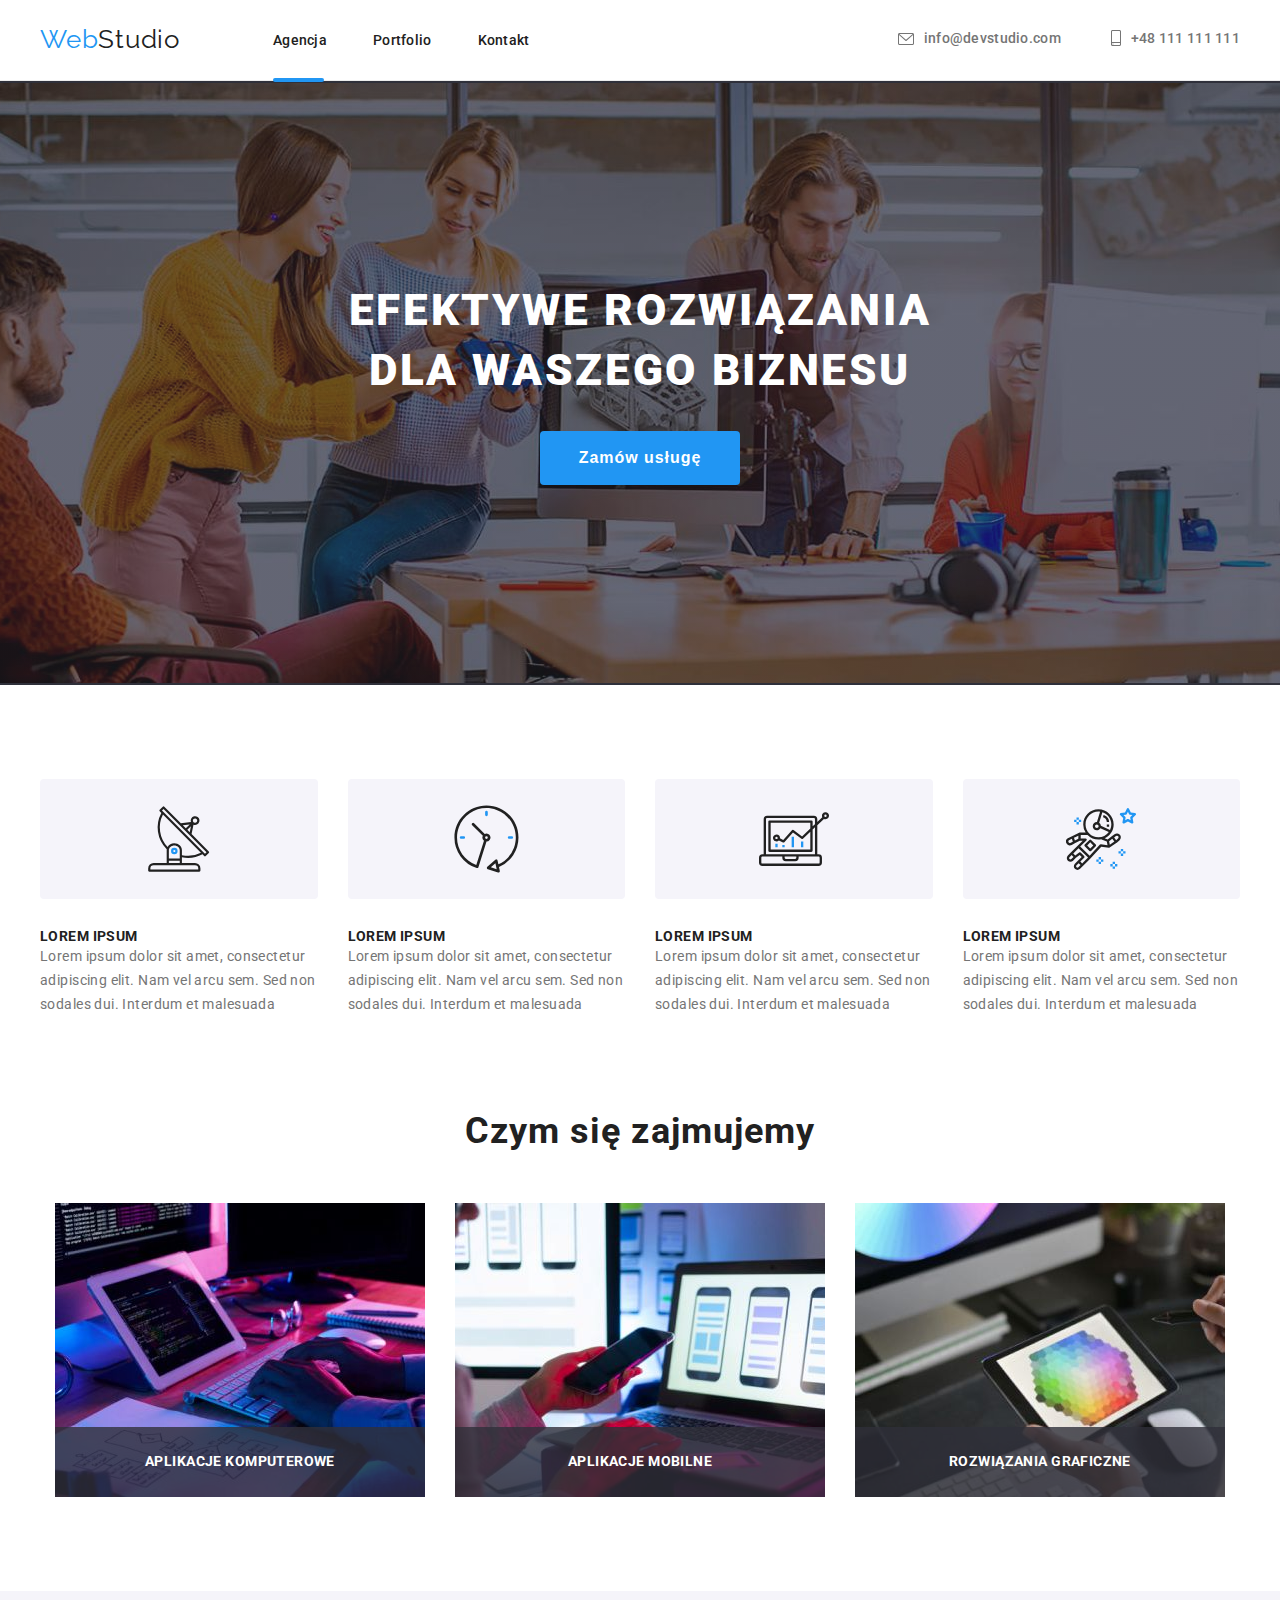
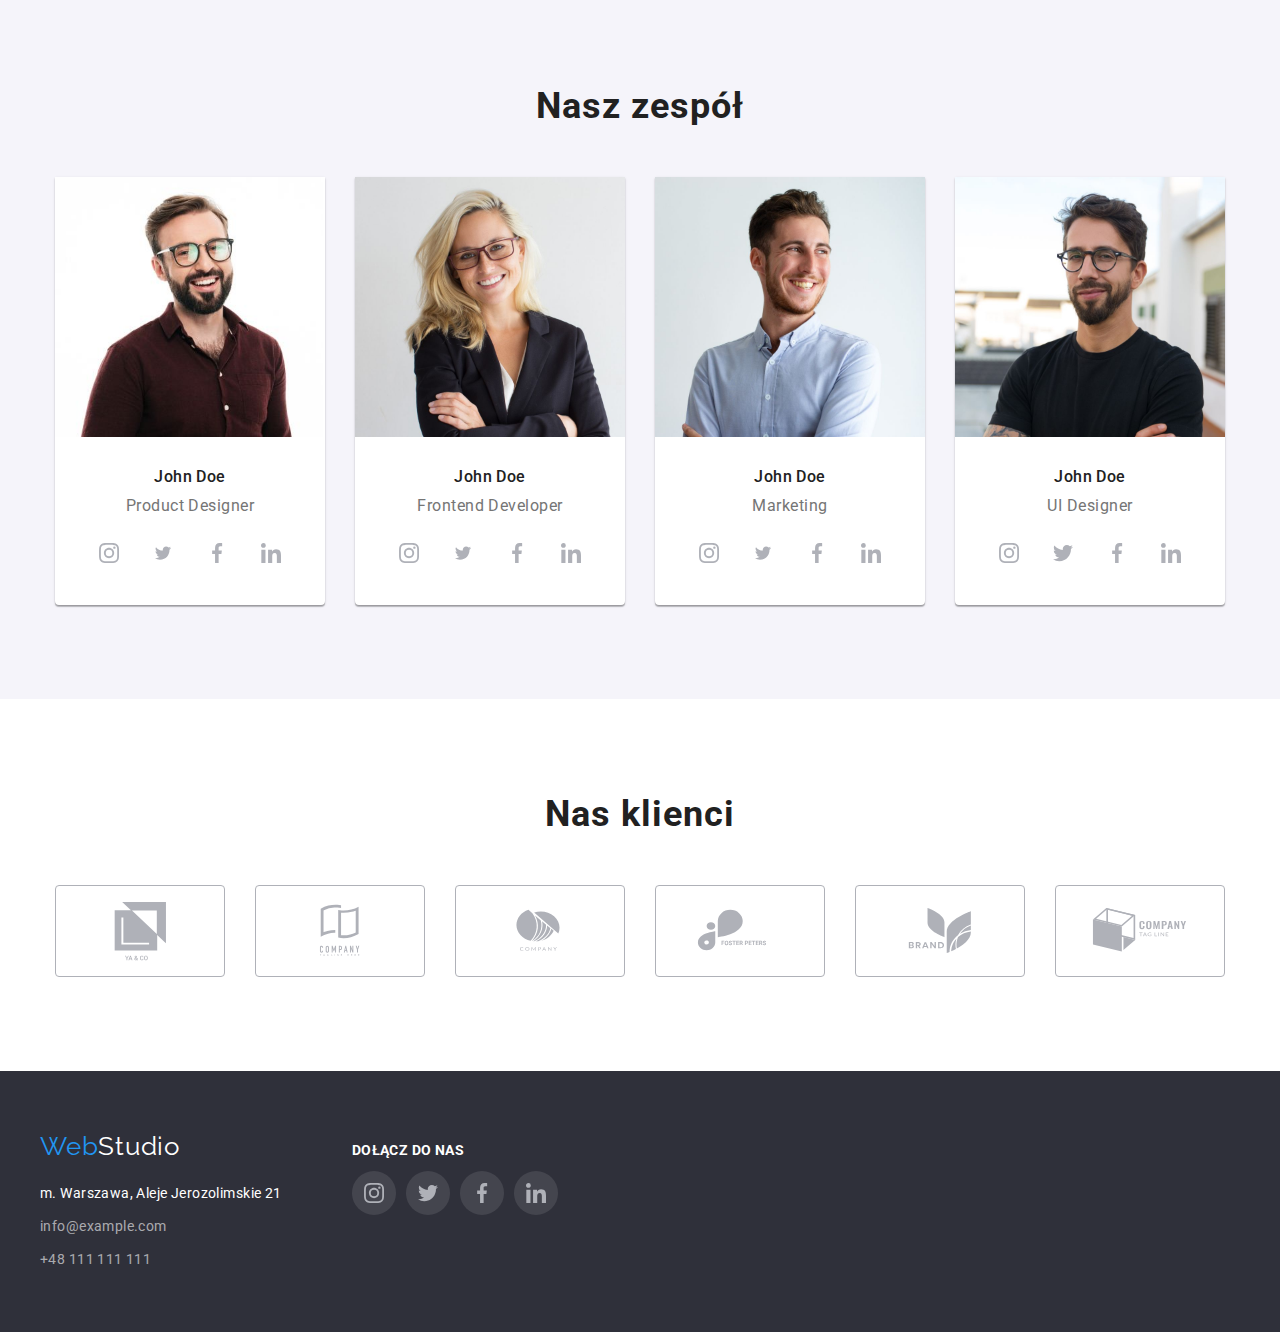
==== index.html @ f53acb66 "first commit" ====
<!DOCTYPE html>
<html lang="pl">
  <head>
    <meta charset="UTF-8" />
    <meta http-equiv="X-UA-Compatible" content="IE=edge" />
    <meta name="viewport" content="width=device-width, initial-scale=1.0" />
    <title>WebStudio</title>
    <link rel="preconnect" href="https://fonts.googleapis.com" />
    <link rel="preconnect" href="https://fonts.gstatic.com" crossorigin />
    <link
      href="https://fonts.googleapis.com/css2?family=Raleway:wght@700&family=Roboto:wght@400;500;700;900&display=swap"
      rel="stylesheet"
    />
    <link
      rel="stylesheet"
      href="https://cdnjs.cloudflare.com/ajax/libs/modern-normalize/1.1.0/modern-normalize.min.css"
      integrity="sha512-wpPYUAdjBVSE4KJnH1VR1HeZfpl1ub8YT/NKx4PuQ5NmX2tKuGu6U/JRp5y+Y8XG2tV+wKQpNHVUX03MfMFn9Q=="
      crossorigin="anonymous"
      referrerpolicy="no-referrer"
    />
    <link href="css/styles.css" rel="stylesheet" />
  </head>
  <body>
    <div class="section-header">
      <header class="container horizontal navigation-elements-positions">
        <div class="horizontal navigation-logo-nav-distance">
          <a class="logo-text" href="index.html"
            ><span class="logo-text-web">Web</span><span class="logo-text-header">Studio</span></a
          >
          <nav>
            <ul class="navigation-list-style horizontal">
              <li>
                <a
                  class="navigation links_focus_settings navigation-agencja-active"
                  href="index.html"
                  >Agencja</a
                >
              </li>
              <li class="navigation-position-between">
                <a class="navigation links_focus_settings" href="portfolio.html">Portfolio</a>
              </li>
              <li><a class="navigation links_focus_settings" href="kontakt.html">Kontakt</a></li>
            </ul>
          </nav>
        </div>
        <div class="horizontal navigation-links-distance">
          <a class="header-links links_focus_settings" href="mailto:info@devstudio.com"
            ><div class="horizontal">
              <span class="icon-header-env-position">
                <svg width="16" height="12">
                  <use href="images/decorations/icons.svg#icon-envelope"></use>
                </svg>
              </span>
              <span>info@devstudio.com</span>
            </div></a
          >
          <a class="header-links links_focus_settings" href="tel:+48111111111"
            ><div class="horizontal">
              <span class="icon-header-smartp-position">
                <svg width="10" height="16">
                  <use href="images/decorations/icons.svg#icon-smartphone"></use></svg></span
              ><span>+48 111 111 111</span>
            </div></a
          >
        </div>
      </header>
    </div>
    <main>
      <!--Service order -->
      <div class="order-section">
        <section class="order-padding container">
          <h1 class="header-one order-text-size">Efektywe rozwiązania dla Waszego biznesu</h1>
          <button class="buttons-settings-dark-bground" type="button" data-modal-open>
            Zamów usługę
          </button>
        </section>
      </div>
      <!--Our advantages -->
      <section class="section-advantages container">
        <ul class="advantages-list-style net-elements">
          <li class="net-item">
            <div class="advantages-icon">
              <svg class="" width="65.32" height="70">
                <use href="images/decorations/icons.svg#icon-antenna"></use>
              </svg>
            </div>
            <h3 class="header-three">LOREM IPSUM</h3>
            <p>
              Lorem ipsum dolor sit amet, consectetur adipiscing elit. Nam vel arcu sem. Sed non
              sodales dui. Interdum et malesuada
            </p>
          </li>
          <li class="net-item">
            <div class="advantages-icon">
              <svg class="" width="66.96px" height="70">
                <use href="images/decorations/icons.svg#icon-clock"></use>
              </svg>
            </div>
            <h3 class="header-three">LOREM IPSUM</h3>
            <p>
              Lorem ipsum dolor sit amet, consectetur adipiscing elit. Nam vel arcu sem. Sed non
              sodales dui. Interdum et malesuada
            </p>
          </li>
          <li class="net-item">
            <div class="advantages-icon">
              <svg class="" width="70" height="70px">
                <use href="images/decorations/icons.svg#icon-diagram"></use>
              </svg>
            </div>
            <h3 class="header-three">LOREM IPSUM</h3>
            <p>
              Lorem ipsum dolor sit amet, consectetur adipiscing elit. Nam vel arcu sem. Sed non
              sodales dui. Interdum et malesuada
            </p>
          </li>
          <li class="net-item">
            <div class="advantages-icon">
              <svg class="" width="70" height="70">
                <use href="images/decorations/icons.svg#icon-astronaut"></use>
              </svg>
            </div>
            <h3 class="header-three">LOREM IPSUM</h3>
            <p>
              Lorem ipsum dolor sit amet, consectetur adipiscing elit. Nam vel arcu sem. Sed non
              sodales dui. Interdum et malesuada
            </p>
          </li>
        </ul>
      </section>
      <!--Scope of offer -->
      <section class="section container">
        <h2 class="header-two">Czym się zajmujemy</h2>
        <ul class="offer-list-style horizontal team-position">
          <li class="offer-list-li-relative">
            <img
              class="img-settings"
              src="images/offer/keyboardtyping.jpg"
              alt="Ręce nad klawiaturą, nad którą jest tablet w tle monitor"
              width="370"
              height="294"
            />
            <p class="offer-pharagraph">Aplikacje komputerowe</p>
          </li>
          <li class="offer-list-li-relative">
            <img
              class="img-settings"
              src="images/offer/cellphone.jpg"
              alt="Komórka w lewej dłoni, prawą dłoń obsługuje touchpad laptopa, w tle duży monitor"
              width="370"
              height="294"
            />
            <p class="offer-pharagraph">Aplikacje mobilne</p>
          </li>
          <li class="offer-list-li-relative">
            <img
              class="img-settings"
              src="images/offer/tablet.jpg"
              alt="W lewej dłoni tablet, w prawej rysik, w tle monitor, myszka, klawiatura"
              width="370"
              height="294"
            />
            <p class="offer-pharagraph">Rozwiązania graficzne</p>
          </li>
        </ul>
      </section>
      <!--Our team -->
      <div class="team-section">
        <section class="team-section section container">
          <h2 class="header-two">Nasz zespół</h2>
          <ul class="team-list-style horizontal team-position">
            <li>
              <img
                class="img-settings"
                src="images/team/johndoe001.jpg"
                alt="Zdjęcie Johna Doe"
                width="270"
                height="260"
              />
              <div class="team-name-position">
                <h3 class="header-three-team">John Doe</h3>
                <p class="team-name-distance">Product Designer</p>
                <div class="team-icons-position">
                  <a class="team-icon-box links_focus_settings" href="#" target="_blank">
                    <svg width="20" height="20">
                      <use href="images/decorations/icons.svg#icon-instagram1"></use>
                    </svg>
                  </a>
                  <a class="team-icon-box links_focus_settings" href="#" target="_blank">
                    <svg width="20" height="16.25">
                      <use href="images/decorations/icons.svg#icon-twitter1"></use>
                    </svg>
                  </a>
                  <a class="team-icon-box links_focus_settings" href="#" target="_blank">
                    <svg width="20" height="20">
                      <use href="images/decorations/icons.svg#icon-facebook1"></use>
                    </svg>
                  </a>
                  <a class="team-icon-box links_focus_settings" href="#" target="_blank">
                    <svg width="20" height="20">
                      <use href="images/decorations/icons.svg#icon-linkedin1"></use>
                    </svg>
                  </a>
                </div>
              </div>
            </li>
            <li>
              <img
                class="img-settings"
                src="images/team/johndoe002.jpg"
                alt="Zdjęcie Johna Doe"
                width="270"
                height="260"
              />
              <div class="team-name-position">
                <h3 class="header-three-team">John Doe</h3>
                <p class="team-name-distance">Frontend Developer</p>
                <div class="team-icons-position">
                  <a class="team-icon-box links_focus_settings" href="#" target="_blank">
                    <svg width="20" height="20">
                      <use href="images/decorations/icons.svg#icon-instagram1"></use>
                    </svg>
                  </a>
                  <a class="team-icon-box links_focus_settings" href="#" target="_blank">
                    <svg width="20" height="16.25">
                      <use href="images/decorations/icons.svg#icon-twitter1"></use>
                    </svg>
                  </a>
                  <a class="team-icon-box links_focus_settings" href="#" target="_blank">
                    <svg width="20" height="20">
                      <use href="images/decorations/icons.svg#icon-facebook1"></use>
                    </svg>
                  </a>
                  <a class="team-icon-box links_focus_settings" href="#" target="_blank">
                    <svg width="20" height="20">
                      <use href="images/decorations/icons.svg#icon-linkedin1"></use>
                    </svg>
                  </a>
                </div>
              </div>
            </li>
            <li>
              <img
                class="img-settings"
                src="images/team/johndoe003.jpg"
                alt="Zdjęcie Johna Doe"
                width="270"
                height="260"
              />
              <div class="team-name-position">
                <h3 class="header-three-team">John Doe</h3>
                <p class="team-name-distance">Marketing</p>
                <div class="team-icons-position">
                  <a class="team-icon-box links_focus_settings" href="#" target="_blank">
                    <svg width="20" height="20">
                      <use href="images/decorations/icons.svg#icon-instagram1"></use>
                    </svg>
                  </a>
                  <a class="team-icon-box links_focus_settings" href="#" target="_blank">
                    <svg width="20" height="16.25">
                      <use href="images/decorations/icons.svg#icon-twitter1"></use>
                    </svg>
                  </a>
                  <a class="team-icon-box links_focus_settings" href="#" target="_blank">
                    <svg width="20" height="20">
                      <use href="images/decorations/icons.svg#icon-facebook1"></use>
                    </svg>
                  </a>
                  <a class="team-icon-box links_focus_settings" href="#" target="_blank">
                    <svg width="20" height="20">
                      <use href="images/decorations/icons.svg#icon-linkedin1"></use>
                    </svg>
                  </a>
                </div>
              </div>
            </li>
            <li>
              <img
                class="img-settings"
                src="images/team/johndoe004.jpg"
                alt="Zdjęcie Johna Doe"
                width="270"
                height="260"
              />
              <div class="team-name-position">
                <h3 class="header-three-team">John Doe</h3>
                <p class="team-name-distance">UI Designer</p>
                <div class="team-icons-position">
                  <a class="team-icon-box links_focus_settings" href="#" target="_blank">
                    <svg width="20" height="20">
                      <use href="images/decorations/icons.svg#icon-instagram1"></use>
                    </svg>
                  </a>
                  <a class="team-icon-box links_focus_settings" href="#" target="_blank">
                    <svg width="20" height="20">
                      <use href="images/decorations/icons.svg#icon-twitter1"></use>
                    </svg>
                  </a>
                  <a class="team-icon-box links_focus_settings" href="#" target="_blank">
                    <svg width="20" height="20">
                      <use href="images/decorations/icons.svg#icon-facebook1"></use>
                    </svg>
                  </a>
                  <a class="team-icon-box links_focus_settings" href="#" target="_blank">
                    <svg width="20" height="20">
                      <use href="images/decorations/icons.svg#icon-linkedin1"></use>
                    </svg>
                  </a>
                </div>
              </div>
            </li>
          </ul>
        </section>
      </div>
      <!--Our clients -->
      <section class="section container">
        <h2 class="header-two">Nas klienci</h2>
        <div class="clients-icons-position">
          <a class="clients-icon-box links_focus_settings" href="#" target="_blank">
            <svg width="106" height="60.04">
              <use href="images/decorations/icons.svg#icon-logo_client1"></use></svg
          ></a>
          <a class="clients-icon-box links_focus_settings" href="#" target="_blank">
            <svg width="106" height="60.04">
              <use href="images/decorations/icons.svg#icon-logo_client2"></use></svg
          ></a>
          <a class="clients-icon-box links_focus_settings" href="#" target="_blank">
            <svg width="106" height="60">
              <use href="images/decorations/icons.svg#icon-logo_client3"></use></svg
          ></a>
          <a class="clients-icon-box links_focus_settings" href="#" target="_blank">
            <svg width="106" height="60">
              <use href="images/decorations/icons.svg#icon-logo_client4"></use></svg
          ></a>
          <a class="clients-icon-box links_focus_settings" href="#" target="_blank">
            <svg width="106" height="60">
              <use href="images/decorations/icons.svg#icon-logo_client5"></use></svg
          ></a>
          <a class="clients-icon-box links_focus_settings" href="#" target="_blank">
            <svg width="106" height="60">
              <use href="images/decorations/icons.svg#icon-logo_client6"></use></svg
          ></a>
          <!--           
          <svg class="icon-envelope" width="100" height="100">
            <use href="images/decorations/envelope.svg#ikona"></use>
          </svg> -->
        </div>
      </section>
    </main>
    <footer class="footer-background-colored">
      <div class="horizontal-footer container section-footer">
        <address class="address-settings vertical">
          <a class="logo-text" href="index.html"
            ><span class="logo-text-web">Web</span><span class="logo-text-footer">Studio</span></a
          >
          <a
            class="footer-links footer-address footer-address-position links_focus_settings"
            href="https://goo.gl/maps/pHMx9WPnjpLHhn8T6"
            target="_blank"
            >m. Warszawa, Aleje Jerozolimskie 21</a
          >
          <a
            class="footer-links footer-address-position-between links_focus_settings"
            href="mailto:info@example.com"
            >info@example.com</a
          >
          <a class="footer-links links_focus_settings" href="tel:+48111111111">+48 111 111 111</a>
        </address>
        <div>
          <p class="footer-paragraph">Dołącz do Nas</p>
          <div class="footer-icons-position">
            <a class="footer-icon-box links_focus_settings" href="#" target="_blank">
              <svg width="20" height="20">
                <use href="images/decorations/icons.svg#icon-instagram1"></use>
              </svg>
            </a>
            <a class="footer-icon-box links_focus_settings" href="#" target="_blank">
              <svg width="20" height="20">
                <use href="images/decorations/icons.svg#icon-twitter1"></use>
              </svg>
            </a>
            <a class="footer-icon-box links_focus_settings" href="#" target="_blank">
              <svg width="20" height="20">
                <use href="images/decorations/icons.svg#icon-facebook1"></use>
              </svg>
            </a>
            <a class="footer-icon-box links_focus_settings" href="#" target="_blank">
              <svg width="20" height="20">
                <use href="images/decorations/icons.svg#icon-linkedin1"></use>
              </svg>
            </a>
          </div>
        </div>
      </div>
    </footer>
    <!--Modal Window -->
    <div class="backdrop is-hidden" data-modal>
      <div class="modal">
        <button type="button" class="close-btn" data-modal-close>
          <svg width="11" height="11">
            <use href="images/decorations/icons.svg#icon-cross"></use>
          </svg>
        </button>
      </div>
    </div>
    <!-- Java Script scripts -->
    <script src="js/modal.js"></script>
  </body>
</html>
---- css/styles.css ----
/*web site main settings*/
:root {
  --main-text-color: #212121;
  --second-text-color: #757575;
  --third-text-color: rgba(255, 255, 255, 0.6);
  --fourth-text-color: #ffffff;
  --selected-item-color: #2196f3;
  --second-nonselected-item-color: #f5f4fa;
  --dark-backround-color: #2f303a;
  --decorations-first-color: #afb1b8;
}

*,
*::before,
*::after {
  margin: 0;
  padding: 0;
}

body {
  font-family: 'Roboto', 'Raleway', sans-serif;
  color: var(--main-text-color);
}

/*web site common settings*/

.links_focus_settings {
  outline: none;
}

.header-one {
  font-weight: 900;
  font-size: 44px;
  line-height: 1.36;
  text-align: center;
  letter-spacing: 0.06em;
  text-transform: uppercase;
  color: var(--fourth-text-color);
}

.header-two {
  font-weight: 700;
  font-size: 36px;
  line-height: 1.17;
  text-align: center;
  letter-spacing: 0.03em;
}

.header-three {
  font-weight: 700;
  font-size: 14px;
  line-height: 1.14;
  letter-spacing: 0.03em;
  text-transform: uppercase;
  color: var(--main-text-color);
}

.buttons-settings-dark-bground {
  /*color: var(--main-text-color); */
  font-weight: 700;
  font-size: 16px;
  line-height: 1.88;
  align-items: center;
  text-align: center;
  letter-spacing: 0.06em;
  background-color: var(--selected-item-color);
  color: var(--fourth-text-color);
  border: none;
  border-radius: 4px;
  cursor: pointer;
  margin-top: 30px;
  width: 200px;
  display: block;
  margin-right: auto;
  margin-left: auto;
  padding-top: 12px;
  padding-bottom: 12px;
  transition: box-shadow 250ms cubic-bezier(0.4, 0, 0.2, 1) 0s;
}
.buttons-settings-dark-bground:focus,
.buttons-settings-dark-bground:hover {
  box-shadow: 0px 4px 4px rgba(0, 0, 0, 0.15);
}

.buttons-settings-light-bground {
  font-weight: 500;
  font-size: 16px;
  line-height: 1.625;
  text-align: center;
  letter-spacing: 0.03em;
  background-color: var(--second-nonselected-item-color);
  border: none;
  border-radius: 4px;
  cursor: pointer;
  padding-left: 20px;
  padding-right: 20px;
  padding-top: 6px;
  padding-bottom: 6px;
  transition: color 250ms cubic-bezier(0.4, 0, 0.2, 1) 0s,
    background-color 250ms cubic-bezier(0.4, 0, 0.2, 1) 0s,
    box-shadow 250ms cubic-bezier(0.4, 0, 0.2, 1) 0s;
}

.buttons-settings-light-bground:focus,
.buttons-settings-light-bground:hover {
  background-color: var(--selected-item-color);
  box-shadow: 0px 3px 1px rgba(0, 0, 0, 0.1), 0px 1px 2px rgba(0, 0, 0, 0.08),
    0px 2px 2px rgba(0, 0, 0, 0.12);
  color: var(--fourth-text-color);
}

/*header settings*/

.logo-text {
  font-family: 'Raleway';
  font-size: 26px;
  line-height: 1.19;
  letter-spacing: 0.03em;
  text-decoration: none;
}

.logo-text:visited {
  color: var(--main-text-color);
}

.logo-text-web {
  color: var(--selected-item-color);
}

.logo-text-header {
  color: var(--main-text-color);
}

.logo-text-header:visited {
  color: var(--main-text-color);
}

.logo-text-footer {
  color: var(--fourth-text-color);
}

.logo-text-footer:visited {
  color: var(--fourth-text-color);
}

.navigation-list-style {
  list-style: none;
}

.navigation {
  font-weight: 500;
  font-size: 14px;
  line-height: 1.14;
  letter-spacing: 0.02em;
  text-decoration: none;
  color: var(--main-text-color);
  transition: color 250ms cubic-bezier(0.4, 0, 0.2, 1) 0s;
}

.navigation:visited {
  color: var(--main-text-color);
}

.navigation:focus,
.navigation:hover {
  color: var(--selected-item-color);
}

.navigation-agencja-active::after {
  content: '';
  display: block;
  position: absolute;
  top: 78px;
  height: 4px;
  width: 51px;
  border-radius: 2px;
  background-color: var(--selected-item-color);
  border-radius: 2px;
}

.navigation-portfolio-active::after {
  content: '';
  display: block;
  position: absolute;
  top: 78px;
  height: 4px;
  width: 57px;
  border-radius: 2px;
  background-color: var(--selected-item-color);
  border-radius: 2px;
}

.header-links {
  font-weight: 500;
  font-size: 14px;
  line-height: 1.14;
  letter-spacing: 0.02em;
  text-decoration: none;
  color: var(--second-text-color);
  transition: color 250ms cubic-bezier(0.4, 0, 0.2, 1) 0s;
}

.header-links:focus,
.header-links:hover {
  color: var(--selected-item-color);
  stroke: var(--selected-item-color);
}

.header-links:visited {
  color: var(--second-text-color);
}

/*footer settings*/

.address-settings {
  font-style: normal;
  background-color: var(--dark-backround-color);
}

.footer-links {
  font-size: 14px;
  line-height: 1.71;
  letter-spacing: 0.03em;
  text-decoration: none;
  color: var(--third-text-color);
  transition: color 250ms cubic-bezier(0.4, 0, 0.2, 1) 0s;
}

.footer-links:visited {
  color: var(--third-text-color);
}

.footer-address {
  color: var(--fourth-text-color);
  transition: color 250ms cubic-bezier(0.4, 0, 0.2, 1) 0s;
}

.footer-address:visited {
  color: var(--fourth-text-color);
}

.footer-links:focus,
.footer-links:hover,
.footer-address:focus,
.footer-address:hover {
  color: var(--selected-item-color);
}

.footer-background-colored {
  background-color: var(--dark-backround-color);
}

.footer-paragraph {
  font-weight: 700;
  font-size: 14px;
  line-height: 1.14px;
  letter-spacing: 0.03em;
  text-transform: uppercase;
  color: var(--fourth-text-color);
}

/*main page settings*/

.order-section {
  background-color: var(--dark-backround-color);
  background-image: linear-gradient(0deg, rgba(47, 48, 58, 0.4), rgba(47, 48, 58, 0.4)),
    url('../images/decorations/teambackground.jpg');
  background-position: center;
  background-repeat: no-repeat;
  /* max-width: 1600px;
  margin: 0 auto; */
  /* background-size: contain; */
}

.advantages-list-style {
  list-style: none;
  font-size: 14px;
  line-height: 1.71;
  letter-spacing: 0.03em;
  color: var(--second-text-color);
}

.offer-list-style {
  list-style: none;
}

.offer-list-li-relative {
  position: relative;
}

.offer-pharagraph {
  position: absolute;
  bottom: 0;
  left: 0;
  width: 370px;
  padding-top: 27px;
  padding-bottom: 27px;
  font-weight: 700;
  font-size: 14px;
  line-height: 1.14;
  text-align: center;
  letter-spacing: 0.03em;
  text-transform: uppercase;
  color: var(--fourth-text-color);
  background: rgba(47, 48, 58, 0.8);
}

.team-section {
  background-color: var(--second-nonselected-item-color);
}

.header-three-team {
  font-weight: 500;
  font-size: 16px;
  line-height: 1.19;
  text-align: center;
  letter-spacing: 0.03em;
  color: var(--main-text-color);
}

.team-list-style {
  list-style: none;
  font-size: 16px;
  line-height: 1.19;
  text-align: center;
  letter-spacing: 0.03em;
  color: var(--second-text-color);
}

.team-list-style > li {
  width: 270px;
  background: var(--fourth-text-color);
  box-shadow: 0px 1px 3px rgba(0, 0, 0, 0.12), 0px 1px 1px rgba(0, 0, 0, 0.14),
    0px 2px 1px rgba(0, 0, 0, 0.2);
  border-radius: 0px 0px 4px 4px;
}

/*portfolio page settings*/

.filterbuttons-list-style {
  list-style: none;
}

.header-three-portfolio {
  font-weight: 700;
  font-size: 18px;
  line-height: 2;
  letter-spacing: 0.06em;
  color: var(--main-text-color);
}

.portfolio-list-style {
  list-style: none;
  font-size: 16px;
  line-height: 1.875;
  letter-spacing: 0.03em;
  color: var(--second-text-color);
}

.portfolio-list-style > li {
  width: 370px;
  font-size: 0;
  transition: box-shadow 250ms cubic-bezier(0.4, 0, 0.2, 1) 0s;
}

.portfolio-list-style > li:hover,
.portfolio-list-style > li:hover .portfolio-overlay-box {
  box-shadow: 0px 1px 1px rgba(0, 0, 0, 0.12), 0px 4px 4px rgba(0, 0, 0, 0.06),
    1px 4px 6px rgba(0, 0, 0, 0.16);
  cursor: pointer;
  transform: translateY(0);
}

.portfolio-list-border {
  border-right: 1px solid #eeeeee;
  border-bottom: 1px solid #eeeeee;
  border-left: 1px solid #eeeeee;
}

.portfolio-z-position {
  position: relative;
  z-index: 1;
  width: 100%;
  background-color: var(--fourth-text-color);
}

.portfolio-overlay-setup > li {
  position: relative;
  overflow: hidden;
}

.portfolio-overlay-box {
  position: absolute;
  top: 0;
  left: 0;
  transform: translateY(100%);
  padding-top: 49px;
  padding-bottom: 49px;
  padding-left: 24px;
  padding-right: 45px;
  font-size: 18px;
  line-height: 1.56;
  letter-spacing: 0.03em;
  color: var(--fourth-text-color);
  background: rgba(33, 150, 243, 0.9);
  transition: transform 250ms linear;
}

/*Geometry*/

.container {
  width: 1200px;
  margin: 0 auto;
  padding: 0 15px;
}

.horizontal {
  display: flex;
  align-items: center;
}

.horizontal-footer {
  display: flex;
  align-items: baseline;
  column-gap: 70px;
}

.vertical {
  display: flex;
  flex-direction: column;
}

.section-header {
  padding-top: 24px;
  padding-bottom: 25px;
  border-bottom: 1px solid #ececec;
}

.section-footer {
  padding-top: 60px;
  padding-bottom: 60px;
}

.section {
  padding-top: 94px;
  padding-bottom: 94px;
}

.section-filter-buttons {
  padding-top: 94px;
  padding-bottom: 50px;
}

.section-portfolio {
  padding-bottom: 94px;
}

.net-elements {
  display: flex;
  flex-wrap: wrap;
  justify-content: center;
  gap: 30px;
}

.net-item {
  flex-basis: calc((100% - 90px) / 4);
}

.navigation-elements-positions {
  justify-content: space-between;
}

.navigation-position-between {
  margin-left: 46px;
  margin-right: 46px;
}

.navigation-logo-nav-distance {
  column-gap: 93px;
}

.navigation-links-distance {
  column-gap: 50px;
}

.footer-address-position {
  margin-top: 20px;
}

.footer-address-position-between {
  margin-top: 9px;
  margin-bottom: 9px;
}

.order-padding {
  padding-top: 200px;
  padding-bottom: 200px;
}

.order-text-size {
  width: 680px;
  margin: 0 auto;
}

.section-advantages {
  padding-top: 94px;
}

.team-position {
  margin-top: 50px;
  justify-content: center;
  gap: 30px;
}

.team-name-position {
  padding-top: 30px;
  padding-bottom: 30px;
}

.team-name-distance {
  padding-top: 10px;
}

.buttons-filter-position {
  gap: 8px;
  justify-content: center;
}

.header-portfolio {
  padding-top: 20px;
  padding-bottom: 20px;
  padding-left: 24px;
  padding-right: 5px;
}

.paragraph-portfolio {
  font-size: 16px;
  margin-top: 4px;
}

.img-settings {
  display: block;
}

/*Decorations*/

/*Decorations Header*/

.icon-header-env-position {
  padding-right: 10px;
  padding-top: 4px;
}

.icon-header-smartp-position {
  padding-right: 10px;
  padding-top: 2px;
}

/*Decorations Footer*/

.footer-icons-position {
  padding-top: 20px;
  display: flex;
  justify-content: center;
  column-gap: 10px;
}

.footer-icon-box {
  display: flex;
  justify-content: center;
  align-items: center;
  height: 44px;
  width: 44px;
  border-radius: 50%;
  fill: var(--decorations-first-color);
  background-color: rgba(255, 255, 255, 0.1);
  transition: fill 250ms cubic-bezier(0.4, 0, 0.2, 1) 0s,
    background-color 250ms cubic-bezier(0.4, 0, 0.2, 1) 0s;
}

.footer-icon-box:focus,
.footer-icon-box:hover {
  fill: var(--fourth-text-color);
  background-color: var(--selected-item-color);
}

/*Decorations main page */

.advantages-icon {
  display: flex;
  justify-content: center;
  padding-top: 25px;
  padding-bottom: 25px;
  background-color: var(--second-nonselected-item-color);
  border-radius: 4px;
  margin-bottom: 30px;
}

.team-icons-position {
  padding-top: 16px;
  display: flex;
  justify-content: center;
  column-gap: 10px;
}

.team-icon-box {
  display: flex;
  justify-content: center;
  align-items: center;
  height: 44px;
  width: 44px;
  border-radius: 50%;
  fill: var(--decorations-first-color);
  transition: background-color 250ms cubic-bezier(0.4, 0, 0.2, 1) 0s,
    fill 250ms cubic-bezier(0.4, 0, 0.2, 1) 0s;
}

.team-icon-box:focus,
.team-icon-box:hover {
  fill: var(--fourth-text-color);
  background-color: var(--selected-item-color);
}

.clients-icons-position {
  display: flex;
  justify-content: center;
  gap: 30px;
  padding-top: 50px;
}

.clients-icon-box {
  display: flex;
  box-sizing: border-box;
  justify-content: center;
  align-items: center;
  height: 92px;
  width: 170px;
  border: 1px solid var(--decorations-first-color);
  border-radius: 4px;
  fill: var(--decorations-first-color);
  transition: fill 250ms cubic-bezier(0.4, 0, 0.2, 1) 0s,
    border 250ms cubic-bezier(0.4, 0, 0.2, 1) 0s;
}

.clients-icon-box:focus,
.clients-icon-box:hover {
  fill: var(--selected-item-color);
  border: 1px solid var(--selected-item-color);
}

/*Decorations portfolio page */

/* Modal Window */

.backdrop {
  position: fixed;
  left: 0;
  top: 0;
  width: 100%;
  height: 100%;
  background-color: rgba(0, 0, 0, 0.2);
  cursor: not-allowed;
  transition-property: visibility, opacity;
  transition-duration: 1s;
  opacity: 1;
}

.is-hidden {
  opacity: 0;
  pointer-events: none;
  visibility: hidden;
}

.modal {
  position: absolute;
  width: 528px;
  min-height: 581px;
  top: 50%;
  left: 50%;
  transform: translate(-50%, -50%);
  background-color: var(--fourth-text-color);
  box-shadow: 0px 1px 3px rgba(0, 0, 0, 0.12), 0px 1px 1px rgba(0, 0, 0, 0.14),
    0px 2px 1px rgba(0, 0, 0, 0.2);
  border-radius: 4px;
  cursor: initial;
}

.close-btn {
  position: absolute;
  top: 8px;
  right: 8px;
  width: 30px;
  height: 30px;
  background-color: var(--fourth-text-color);
  border: 1px solid rgba(0, 0, 0, 0.1);
  border-radius: 50%;
  cursor: pointer;
}

.close-btn:focus,
.close-btn:hover {
  fill: var(--selected-item-color);
}

/* 
.test1 {
  animation-name: modal-window-display-change;
  animation-duration: 1s;
  animation-timing-function: linear;
  animation-direction: alternate;
}

@keyframes modal-window-display-change {
  0% {
    opacity: 0;
  }

  100% {
    opacity: 1;
  }
}
*/

/* 
z zadania

.modal {
  cursor: not-allowed;
  display:flex;
  position:fixed;
  background-color: hsla(0, 0%, 0%, .5);
  left:0;
  right:0;
  top:0;
  bottom:0;
}

.window {
  padding: 2rem 1rem;
  box-sizing: border-box;
  width: 360px;
  height: 200px;
  background-color: #fff;
  cursor: initial;
  margin:auto;  
}

z barbera

.backdrop {
position:fixed;
left:0;
top: 0;
width: 100%;
height: 100%;
background-color: rgba(0,0,0,0.1);
}

.modal {
position: absolute;
top: 50%;
left: 50%;
transform: translate(-50%,-50%);
width: 528px;
min-height: 581px;
background-color:#fff;

}

.close-btn {
position: absolute;
top: 8px;
right: 8px;
width: 30px;
height: 30px;
background-color: #fff;
border: 1px solid rgba(0,0,0,0.1);
border-radius: 50%;
cursor: pointer;
}

.is-hidden {
opacity: 0;
visibility: hidden;
pointer-events: none;
transform: translateX(-50%) translateY(-50%) scale(0) rotate(0deg) skew(40deg, 40deg);
}

z inst do zad
    transition-property: visibility, opacity, transform;
    transition-duration: 1s;
    transform: translateX(-50%) translateY(-50%) scale(0) rotate(0deg) skew(40deg, 40deg);
 
    visibility: visible;
    transition-property: visibility, opacity, transform;
    transition-duration: 1s;
    transform: translateX(-50%) translateY(-50%) scale(1) rotate(720deg) skew(0deg, 0deg);
    opacity: 1;

*/

/* 
  display: block;
  stroke-width: 0;
  stroke: #2196f3;
  stroke-opacity: 0.5;
  fill: #2196f3; 
  fill-opacity: 0.5;
  color: #2196f3;

*/

/* 
  transition: color 250ms cubic-bezier(0.4, 0, 0.2, 1) 0s; 
  transition: background-color 250ms cubic-bezier(0.4, 0, 0.2, 1) 0s; 
  transition: box-shadow 250ms cubic-bezier(0.4, 0, 0.2, 1) 0s;
  transition: fill 250ms cubic-bezier(0.4, 0, 0.2, 1) 0s;
  transition: border 250ms cubic-bezier(0.4, 0, 0.2, 1) 0s;
  (kolor, tło, cień) 
  */
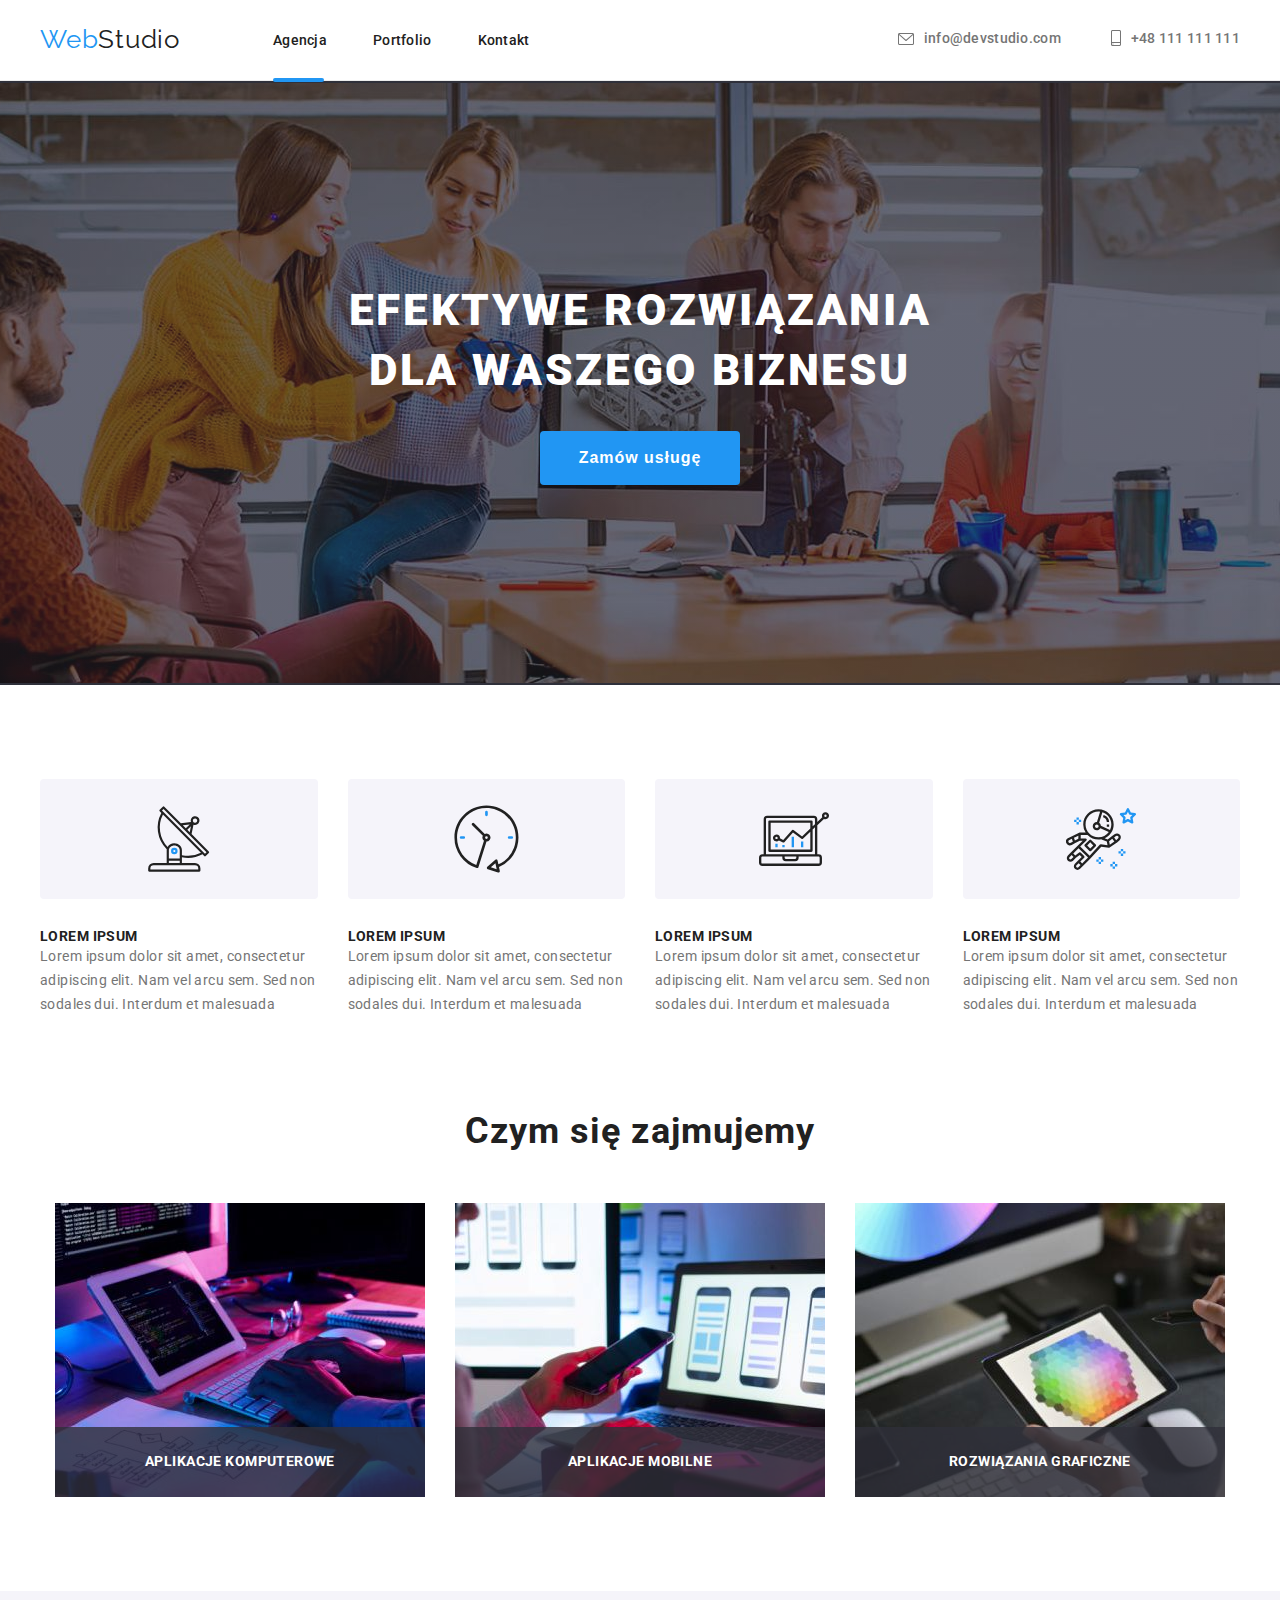
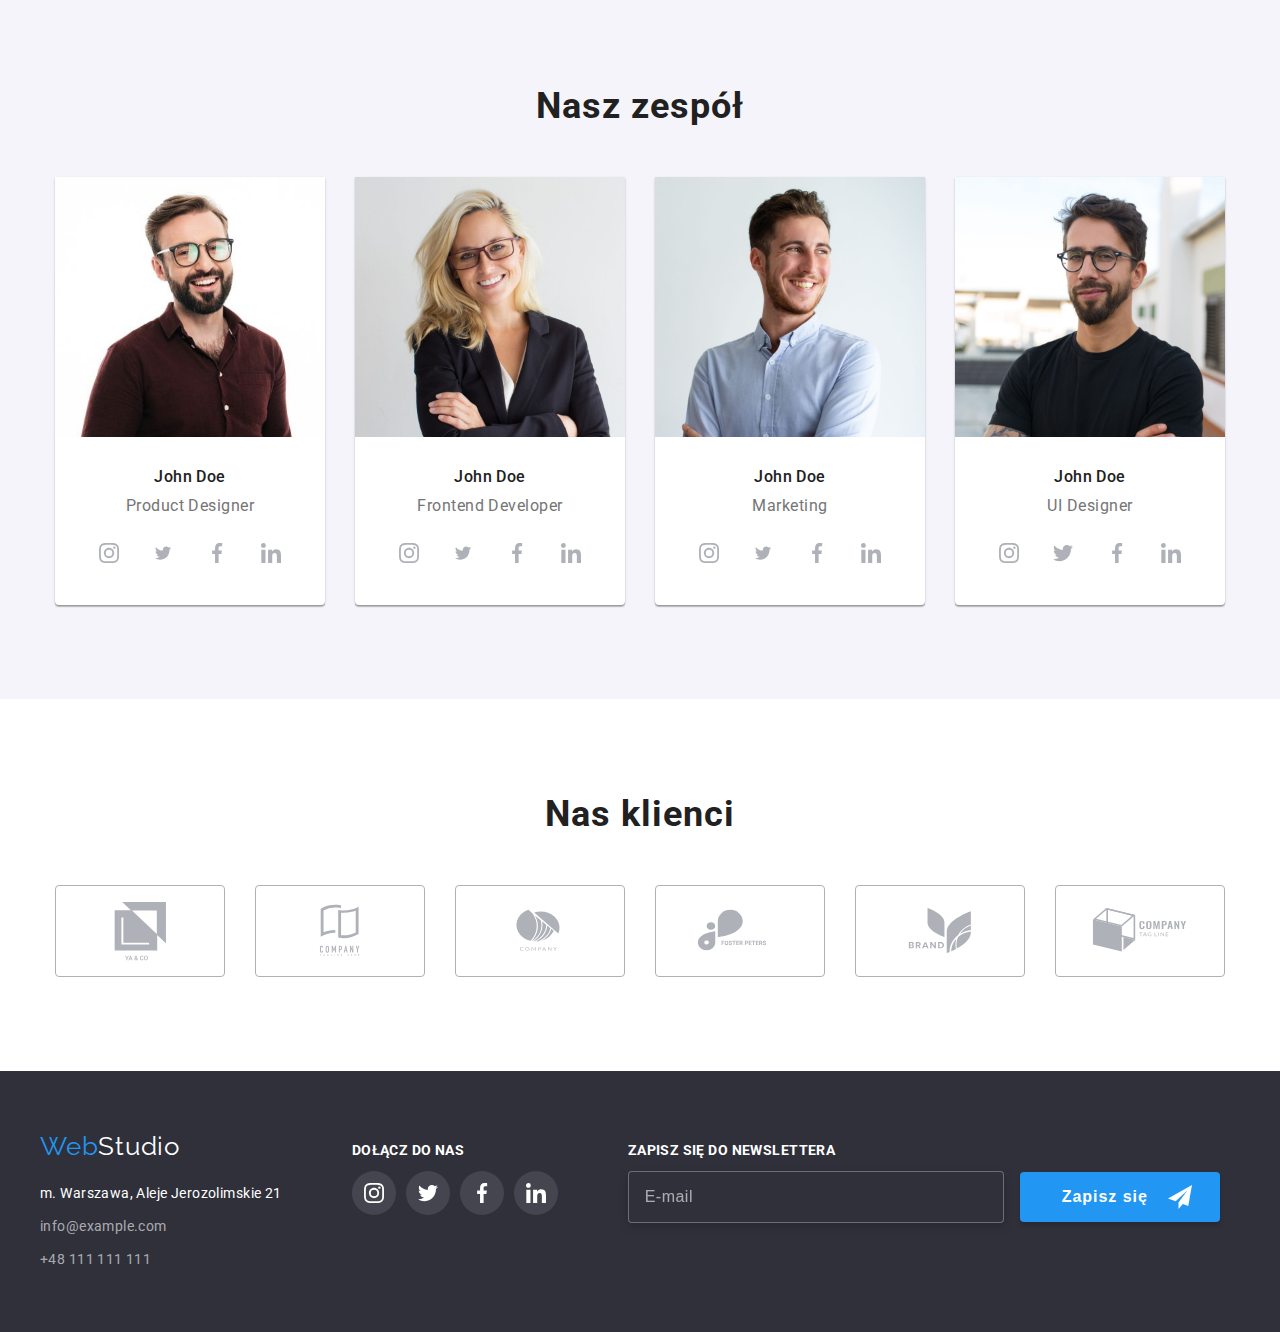
==== commit 23195b06: "changed for hw6" ====
--- a/index.html
+++ b/index.html
@@ -340,11 +340,10 @@
             <svg width="106" height="60">
               <use href="images/decorations/icons.svg#icon-logo_client6"></use></svg
           ></a>
-          <!--           
-          <svg class="icon-envelope" width="100" height="100">
-            <use href="images/decorations/envelope.svg#ikona"></use>
-          </svg> -->
         </div>
+        <!-- <svg class="icon-envelope" width="100" height="100">
+          <use href="images/decorations/Webstudio/envelope_my_test.svg#ikona"></use>
+        </svg> -->
       </section>
     </main>
     <footer class="footer-background-colored">
@@ -391,6 +390,34 @@
             </a>
           </div>
         </div>
+        <div>
+          <p class="footer-paragraph">Zapisz się do newslettera</p>
+          <div class="footer-icons-position">
+            <form
+              name="footer-news-letter"
+              autocomplete="on"
+              method="POST"
+              action="javascript:void(0);"
+              validate
+            >
+              <input
+                class="news-letter-email"
+                type="email"
+                name="email"
+                placeholder="E-mail"
+                title="Podaj adres e-mail"
+                pattern="
+                ^(?P<local>[a-zA-Z0-9.!#$%&'*+/=?^_\x60{|}~-]+)@(?P<domain>[a-zA-Z0-9](?:[a-zA-Z0-9-]{0,61}[a-zA-Z0-9])?(?:\.[a-zA-Z0-9](?:[a-zA-Z0-9-]{0,61}[a-zA-Z0-9])?)*)$"
+                required
+              />
+              <button class="news-letter-submit" type="submit">
+                Zapisz się<svg class="news-letter-submit-svg" width="24" height="24">
+                  <use href="images/decorations/icons.svg#icon-arrow_send"></use>
+                </svg>
+              </button>
+            </form>
+          </div>
+        </div>
       </div>
     </footer>
     <!--Modal Window -->
@@ -401,6 +428,229 @@
             <use href="images/decorations/icons.svg#icon-cross"></use>
           </svg>
         </button>
+        <div class="modal-container">
+          <p class="modal-paragraph">Zostaw swoje dane w formularzu poniżej</p>
+          <form
+            name="zamow_usluge"
+            autocomplete="on"
+            method="POST"
+            action="javascript:void(0);"
+            validate
+          >
+            <label class="modal-label"
+              >Imię
+              <input
+                class="modal-inputs"
+                type="text"
+                name="username"
+                minlength="2"
+                maxlength="50"
+                pattern="^[a-zA-Z]+\s[a-zA-Z]+$"
+                title="Podaj imię i nazwisko"
+                autocomplete="name"
+                placeholder=" "
+                required
+              /><svg class="modal-person-black" width="12" height="12">
+                <use href="images/decorations/icons_modal2_opt.svg#icon-person-black1"></use>
+              </svg>
+            </label>
+
+            <label class="modal-label">
+              Telefon
+              <input
+                class="modal-inputs"
+                type="tel"
+                name="phone_number"
+                title="Wprowadź numer telefonu opcjonalnie"
+              /><svg class="modal-phone-black" width="13" height="13">
+                <use href="images/decorations/icons_modal2_opt.svg#icon-phone-black1"></use>
+              </svg>
+            </label>
+
+            <label class="modal-label">
+              Email
+              <input
+                class="modal-inputs"
+                type="email"
+                name="email"
+                title="Podaj adres e-mail"
+                pattern="
+                ^(?P<local>[a-zA-Z0-9.!#$%&'*+/=?^_\x60{|}~-]+)@(?P<domain>[a-zA-Z0-9](?:[a-zA-Z0-9-]{0,61}[a-zA-Z0-9])?(?:\.[a-zA-Z0-9](?:[a-zA-Z0-9-]{0,61}[a-zA-Z0-9])?)*)$"
+                placeholder=" "
+                required
+              /><svg class="modal-email-black" width="15" height="12">
+                <use href="images/decorations/icons_modal2_opt.svg#icon-email-black1"></use>
+              </svg>
+            </label>
+
+            <label class="modal-label-textarea"
+              >Komentarz<textarea
+                class="modal-inputs modal-textarea"
+                name="feedback"
+                rows="7"
+                placeholder="Wprowadź tekst"
+                title="Wprowadź informacje lub zapytaj"
+              ></textarea>
+            </label>
+            <label class="modal-checkbox">
+              <input class="modal-checkbox-style" type="checkbox" name="agreement" />Oświadczam iż
+              akceptuję
+              <a class="modal-links links_focus_settings" href="#" target="_blank">Regulamin</a
+              >&nbspi&nbsp<a class="modal-links links_focus_settings" href="#" target="_blank"
+                >Politykę Prywatności.</a
+              >
+            </label>
+            <button class="modal-submit" type="submit">Wyślij</button>
+          </form>
+
+          <!--           
+          <div style="visibility: hidden; opacity: 0">
+            <p>Po ściągnięciu</p>
+            <svg width="12" height="12">
+              <use href="images/decorations/person-black.svg#person-black"></use>
+            </svg>
+            <svg width="18" height="18">
+              <use href="images/decorations/person-black.svg#person-black"></use>
+            </svg>
+            <svg width="32" height="32">
+              <use href="images/decorations/person-black.svg#person-black"></use>
+            </svg>
+            <svg width="13" height="13">
+              <use href="images/decorations/phone-black.svg#phone-black"></use>
+            </svg>
+            <svg width="15" height="12">
+              <use href="images/decorations/email-black.svg#email-black"></use>
+            </svg>
+            <p style="color: red; display: inline-block">2 pakiet</p>
+            <svg width="12" height="12">
+              <use href="images/decorations/person-black1.svg#person-black1"></use>
+            </svg>
+            <svg width="18" height="18">
+              <use href="images/decorations/person-black1.svg#person-black1"></use>
+            </svg>
+            <svg width="32" height="32">
+              <use href="images/decorations/person-black1.svg#person-black1"></use>
+            </svg>
+            <svg width="13" height="13">
+              <use href="images/decorations/phone-black1.svg#phone-black1"></use>
+            </svg>
+            <svg width="15" height="12">
+              <use href="images/decorations/email-black1.svg#email-black1"></use>
+            </svg>
+            <svg width="50" height="50">
+              <use href="images/decorations/person-black2.svg#person-black2"></use>
+            </svg>
+            <svg width="20" height="30">
+              <use href="images/decorations/person-black3.svg"></use>
+            </svg>
+            <p>Po icomoon</p>
+            <svg width="12" height="12">
+              <use href="images/decorations/icons_modal.svg#icon-person-black"></use>
+            </svg>
+            <svg width="32" height="32">
+              <use href="images/decorations/icons_modal.svg#icon-person-black"></use>
+            </svg>
+            <svg width="50" height="50">
+              <use href="images/decorations/icons_modal.svg#icon-person-black"></use>
+            </svg>
+            <svg width="13" height="13">
+              <use href="images/decorations/icons_modal.svg#icon-phone-black"></use>
+            </svg>
+            <svg width="15" height="12">
+              <use
+                style="fill: red"
+                href="images/decorations/icons_modal.svg#icon-email-black"
+              ></use>
+            </svg>
+            <p style="color: red; display: inline-block">2 pakiet</p>
+            <svg width="12" height="12">
+              <use href="images/decorations/icons_modal2.svg#icon-person-black1"></use>
+            </svg>
+            <svg width="32" height="32">
+              <use href="images/decorations/icons_modal2.svg#icon-person-black1"></use>
+            </svg>
+            <svg width="50" height="50">
+              <use href="images/decorations/icons_modal2.svg#icon-person-black1"></use>
+            </svg>
+            <svg width="13" height="13">
+              <use href="images/decorations/icons_modal2.svg#icon-phone-black1"></use>
+            </svg>
+            <svg width="15" height="12">
+              <use
+                style="fill: red"
+                href="images/decorations/icons_modal2.svg#icon-email-black1"
+              ></use>
+            </svg>
+            <p>Po optymalizacji</p>
+            <svg width="12" height="12">
+              <use href="images/decorations/icons_modal_opt.svg#icon-person-black"></use>
+            </svg>
+            <svg width="18" height="18">
+              <use href="images/decorations/icons_modal_opt.svg#icon-person-black"></use>
+            </svg>
+            <svg width="32" height="32">
+              <use href="images/decorations/icons_modal_opt.svg#icon-person-black"></use>
+            </svg>
+            <svg width="50" height="50">
+              <use href="images/decorations/icons_modal_opt.svg#icon-person-black"></use>
+            </svg>
+            <svg width="13" height="13">
+              <use href="images/decorations/icons_modal_opt.svg#icon-phone-black"></use>
+            </svg>
+            <svg width="15" height="12">
+              <use href="images/decorations/icons_modal_opt.svg#icon-email-black"></use>
+            </svg>
+            <p style="color: red; display: inline-block">2 pakiet</p>
+            <svg width="12" height="12">
+              <use href="images/decorations/icons_modal2_opt.svg#icon-person-black1"></use>
+            </svg>
+            <svg width="18" height="18">
+              <use href="images/decorations/icons_modal2_opt.svg#icon-person-black1"></use>
+            </svg>
+            <svg width="32" height="32">
+              <use href="images/decorations/icons_modal2_opt.svg#icon-person-black1"></use>
+            </svg>
+            <svg width="50" height="50">
+              <use href="images/decorations/icons_modal2_opt.svg#icon-person-black1"></use>
+            </svg>
+            <svg width="13" height="13">
+              <use href="images/decorations/icons_modal2_opt.svg#icon-phone-black1"></use>
+            </svg>
+            <svg width="15" height="12">
+              <use href="images/decorations/icons_modal2_opt.svg#icon-email-black1"></use>
+            </svg>
+            <p>Po wklejeniu do icons optymalizowanych</p>
+            <svg width="12" height="12">
+              <use href="images/decorations/icons.svg#icon-person-black"></use>
+            </svg>
+            <svg width="13" height="13">
+              <use href="images/decorations/icons.svg#icon-phone-black"></use>
+            </svg>
+            <svg width="15" height="12">
+              <use href="images/decorations/icons.svg#icon-email-black"></use>
+            </svg>
+            <p style="color: red; display: inline-block">2 pakiet</p>
+            <svg width="12" height="12">
+              <use href="images/decorations/icons.svg#icon-person-black1"></use>
+            </svg>
+            <svg width="13" height="13">
+              <use href="images/decorations/icons.svg#icon-phone-black1"></use>
+            </svg>
+            <svg width="15" height="12">
+              <use href="images/decorations/icons.svg#icon-email-black1"></use>
+            </svg>
+            <p>icons kombinowany</p>
+            <svg width="12" height="12">
+              <use href="images/decorations/icons.svg#icon-person-black_combo"></use>
+            </svg>
+            <svg width="12" height="12">
+              <use href="images/decorations/icons.svg#icon-arrow_send"></use>
+            </svg>
+            <svg width="12" height="12">
+              <use href="images/decorations/icons.svg#icon-arrow_send2"></use>
+            </svg>
+          </div> -->
+        </div>
       </div>
     </div>
     <!-- Java Script scripts -->
--- a/css/styles.css
+++ b/css/styles.css
@@ -8,6 +8,7 @@
   --second-nonselected-item-color: #f5f4fa;
   --dark-backround-color: #2f303a;
   --decorations-first-color: #afb1b8;
+  --errors-color: #ff1111;
 }
 
 *,
@@ -572,7 +573,7 @@
   height: 44px;
   width: 44px;
   border-radius: 50%;
-  fill: var(--decorations-first-color);
+  fill: var(--fourth-text-color);
   background-color: rgba(255, 255, 255, 0.1);
   transition: fill 250ms cubic-bezier(0.4, 0, 0.2, 1) 0s,
     background-color 250ms cubic-bezier(0.4, 0, 0.2, 1) 0s;
@@ -650,6 +651,57 @@
 
 /*Decorations portfolio page */
 
+/*Footer form news letter */
+
+.news-letter-email {
+  margin-right: 12px;
+  padding-top: 15px;
+  padding-bottom: 15px;
+  padding-left: 16px;
+  outline: 0;
+  width: 358px;
+  border: 1px solid rgba(255, 255, 255, 0.3);
+  filter: drop-shadow(0px 4px 4px rgba(0, 0, 0, 0.15));
+  border-radius: 4px;
+  background-color: var(--dark-backround-color);
+  font-size: 16px;
+  line-height: 1.25;
+  letter-spacing: 0.03em;
+  color: rgba(255, 255, 255, 0.6);
+}
+
+.news-letter-email::placeholder {
+  font-size: 16px;
+  line-height: 1, 25px;
+  letter-spacing: 0.03em;
+  color: rgba(255, 255, 255, 0.6);
+}
+
+.news-letter-submit {
+  position: relative;
+  padding-top: 10px;
+  padding-bottom: 10px;
+  padding-left: 42px;
+  width: 200px;
+  background: var(--selected-item-color);
+  box-shadow: 0px 4px 4px rgba(0, 0, 0, 0.15);
+  border-radius: 4px;
+  border: none;
+  font-weight: 700;
+  font-size: 16px;
+  line-height: 1.875;
+  letter-spacing: 0.06em;
+  color: var(--fourth-text-color);
+  text-align: left;
+  fill: var(--fourth-text-color);
+}
+
+.news-letter-submit-svg {
+  position: absolute;
+  top: 13px;
+  right: 28px;
+}
+
 /* Modal Window */
 
 .backdrop {
@@ -683,6 +735,8 @@
     0px 2px 1px rgba(0, 0, 0, 0.2);
   border-radius: 4px;
   cursor: initial;
+  padding-top: 40px;
+  padding-bottom: 40px;
 }
 
 .close-btn {
@@ -695,11 +749,187 @@
   border: 1px solid rgba(0, 0, 0, 0.1);
   border-radius: 50%;
   cursor: pointer;
+  transition: fill 250ms cubic-bezier(0.4, 0, 0.2, 1) 0s;
 }
 
 .close-btn:focus,
 .close-btn:hover {
   fill: var(--selected-item-color);
+}
+
+.modal-container {
+  width: 448px;
+  margin: 0 auto;
+}
+
+.modal-paragraph {
+  padding-bottom: 12px;
+  font-weight: 700;
+  font-size: 20px;
+  line-height: 1.15;
+  text-align: center;
+  letter-spacing: 0.03em;
+  color: var(--main-text-color);
+}
+
+.modal-label {
+  display: block;
+  position: relative;
+  font-size: 12px;
+  /*line-height: 1.17px;*/
+  letter-spacing: 0.01em;
+  color: var(--second-text-color);
+  padding-bottom: 10px;
+}
+
+.modal-label-textarea {
+  display: block;
+  font-size: 12px;
+  /*line-height: 1.17px;*/
+  letter-spacing: 0.01em;
+  color: var(--second-text-color);
+  padding-bottom: 20px;
+}
+
+.modal-person-black {
+  position: absolute;
+  top: 31px;
+  left: 15px;
+}
+
+.modal-phone-black {
+  position: absolute;
+  top: 31px;
+  left: 15px;
+}
+
+.modal-email-black {
+  position: absolute;
+  top: 32px;
+  left: 15px;
+  fill: black;
+}
+
+.modal-inputs {
+  display: block;
+  margin-top: 4px;
+  padding-top: 12px;
+  padding-bottom: 12px;
+  padding-left: 42px;
+  width: 100%;
+  border: 1px solid rgba(33, 33, 33, 0.2);
+  border-radius: 4px;
+  font-size: 12px;
+  /* line-height: 1.17px; */
+  letter-spacing: 0.01em;
+  color: rgba(117, 117, 117, 0.5);
+  outline: none;
+  transition: fill 250ms cubic-bezier(0.4, 0, 0.2, 1) 0s,
+    border 250ms cubic-bezier(0.4, 0, 0.2, 1) 0s;
+}
+
+.modal-inputs:focus,
+.modal-inputs:focus + .modal-person-black,
+.modal-inputs:focus + .modal-phone-black,
+.modal-inputs:focus + .modal-email-black {
+  border: 1px solid var(--selected-item-color);
+  border-radius: 4px;
+  fill: var(--selected-item-color);
+}
+
+.modal-inputs::placeholder {
+  color: rgba(117, 117, 117, 0.5);
+}
+
+.modal-inputs:not(:placeholder-shown):required:invalid {
+  border-color: var(--errors-color);
+}
+
+.modal-textarea {
+  padding-left: 15px;
+  resize: none;
+}
+
+.modal-checkbox {
+  display: block;
+  position: relative;
+  padding-bottom: 30px;
+  padding-left: 10px;
+  font-size: 14px;
+  line-height: 1.71;
+  letter-spacing: 0.03em;
+  text-align: center;
+  color: var(--second-text-color);
+  cursor: pointer;
+}
+
+.modal-checkbox-style {
+  -moz-appearance: none;
+  -webkit-appearance: none;
+  appearance: none;
+}
+
+.modal-checkbox-style:before {
+  content: '';
+  display: block;
+  position: absolute;
+  top: 3px;
+  left: 10px;
+  height: 150px;
+  width: 160px;
+  cursor: pointer;
+  background-repeat: no-repeat;
+  /* background-position: right 0.7rem top 50%, 0 0; */
+  /* background-size: 0.65rem auto, 100%; */
+  /* background-image: url("data:image/svg+xml;charset=UTF-8,%3csvg width='16px' height='16px' viewBox='0 0 16 16' version='1.1' xmlns='http://www.w3.org/2000/svg' xmlns:xlink='http://www.w3.org/1999/xlink' preserveAspectRatio='xMidYMid'%3e%3cg%3e%3cpolygon points='0,0 16,0 8,16' fill='blue'/%3e%3c/g%3e%3c/svg%3e"); */
+  background-image: url('data:image/svg+xml,%3Csvg width="16" height="15" viewBox="0 0 16 15" fill="none" xmlns="http://www.w3.org/2000/svg"%3E%3Cpath id="Vector" d="M14.2222 1.66667V13.3333H1.77778V1.66667H14.2222ZM14.2222 0H1.77778C0.8 0 0 0.75 0 1.66667V13.3333C0 14.25 0.8 15 1.77778 15H14.2222C15.2 15 16 14.25 16 13.3333V1.66667C16 0.75 15.2 0 14.2222 0Z" fill="%23212121"/%3E%3C/svg%3E%0A');
+}
+
+.modal-checkbox-style:checked:before {
+  content: '';
+  display: block;
+  position: absolute;
+  top: 3px;
+  left: 10px;
+  height: 15px;
+  width: 16px;
+  cursor: pointer;
+  background-repeat: no-repeat;
+  /* background-position: right 0.7rem top 50%, 0 0; */
+  /* background-size: 0.65rem auto, 100%; */
+  /* background-image: url("data:image/svg+xml;charset=UTF-8,%3csvg width='16px' height='16px' viewBox='0 0 16 16' version='1.1' xmlns='http://www.w3.org/2000/svg' xmlns:xlink='http://www.w3.org/1999/xlink' preserveAspectRatio='xMidYMid'%3e%3cg%3e%3cpolygon points='0,0 16,0 8,16' fill='blue'/%3e%3c/g%3e%3c/svg%3e"); */
+  background-image: url("data:image/svg+xml,%3Csvg width='16' height='15' viewBox='0 0 16 15' fill='none' xmlns='http://www.w3.org/2000/svg'%3E%3Cg id='icon check'%3E%3Crect id='Rectangle 11' width='16' height='15' rx='2' fill='%232196F3'/%3E%3Cpath id='Vector' d='M3.95703 7.75166L3.88825 7.68604L3.81923 7.75141L2.93123 8.59258L2.85486 8.66492L2.93097 8.73753L6.42671 12.0724L6.49574 12.1382L6.56476 12.0724L14.069 4.91352L14.1449 4.84116L14.069 4.76881L13.1873 3.92764L13.1183 3.86183L13.0493 3.92761L6.49577 10.1735L3.95703 7.75166Z' fill='white' stroke='white' stroke-width='0.2'/%3E%3C/g%3E%3C/svg%3E");
+}
+
+.modal-links {
+  color: rgba(33, 150, 243, 1);
+  transition: color 250ms cubic-bezier(0.4, 0, 0.2, 1) 0s;
+}
+
+.modal-links:focus,
+.modal-links:hover {
+  color: rgba(33, 150, 243, 1);
+}
+
+.modal-links:visited {
+  color: rgba(33, 150, 243, 1);
+}
+
+.modal-submit {
+  display: block;
+  margin: 0 auto;
+  padding-top: 10px;
+  padding-bottom: 10px;
+  width: 200px;
+  background: var(--selected-item-color);
+  box-shadow: 0px 4px 4px rgba(0, 0, 0, 0.15);
+  border: none;
+  border-radius: 4px;
+  font-weight: 700;
+  font-size: 16px;
+  line-height: 1.875;
+  letter-spacing: 0.06em;
+  color: var(--fourth-text-color);
 }
 
 /* 
@@ -818,3 +1048,19 @@
   transition: border 250ms cubic-bezier(0.4, 0, 0.2, 1) 0s;
   (kolor, tło, cień) 
   */
+
+/* 
+  .form-input:in-range {
+    border-color: #4caf50;
+  }
+  
+  .form-input:out-of-range {
+    border-color: #f44336;
+  }
+  
+  :required
+  
+  .form-input:not(:placeholder-shown):required:valid {
+    
+  }
+   */
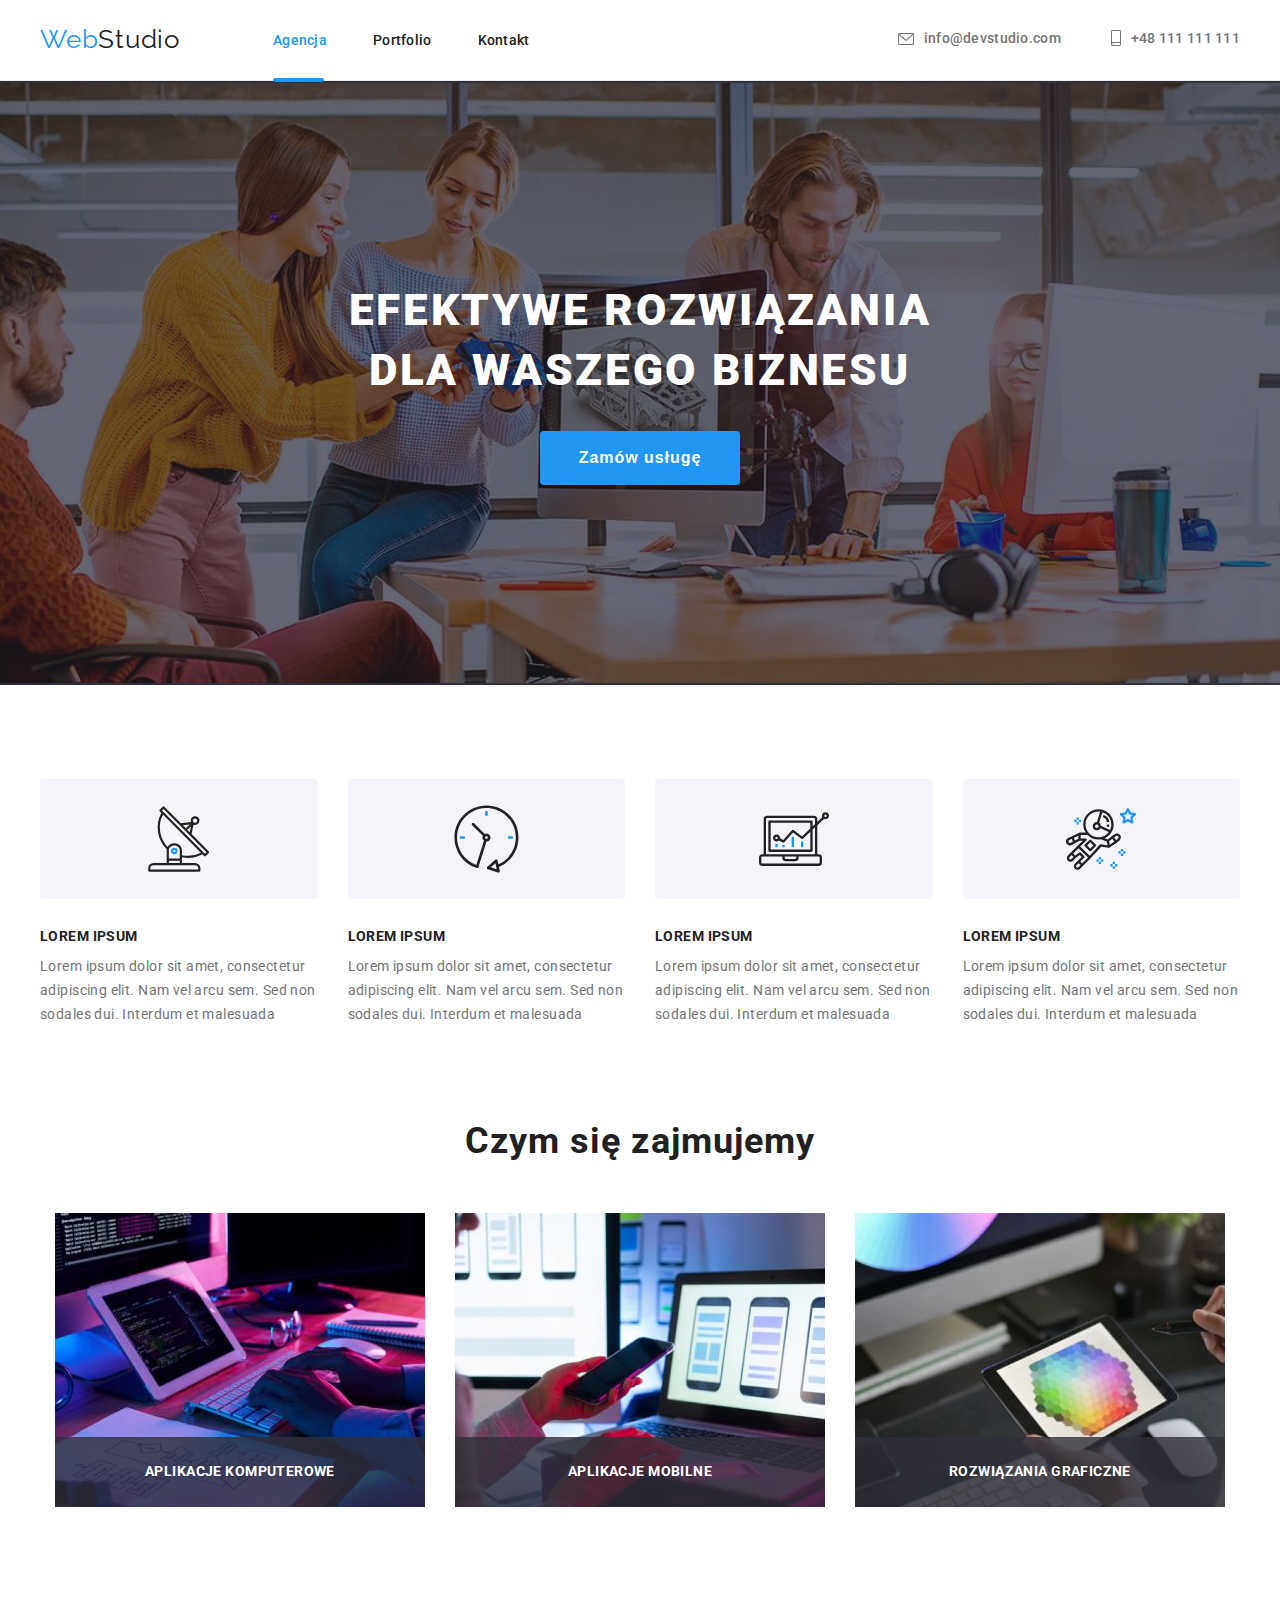
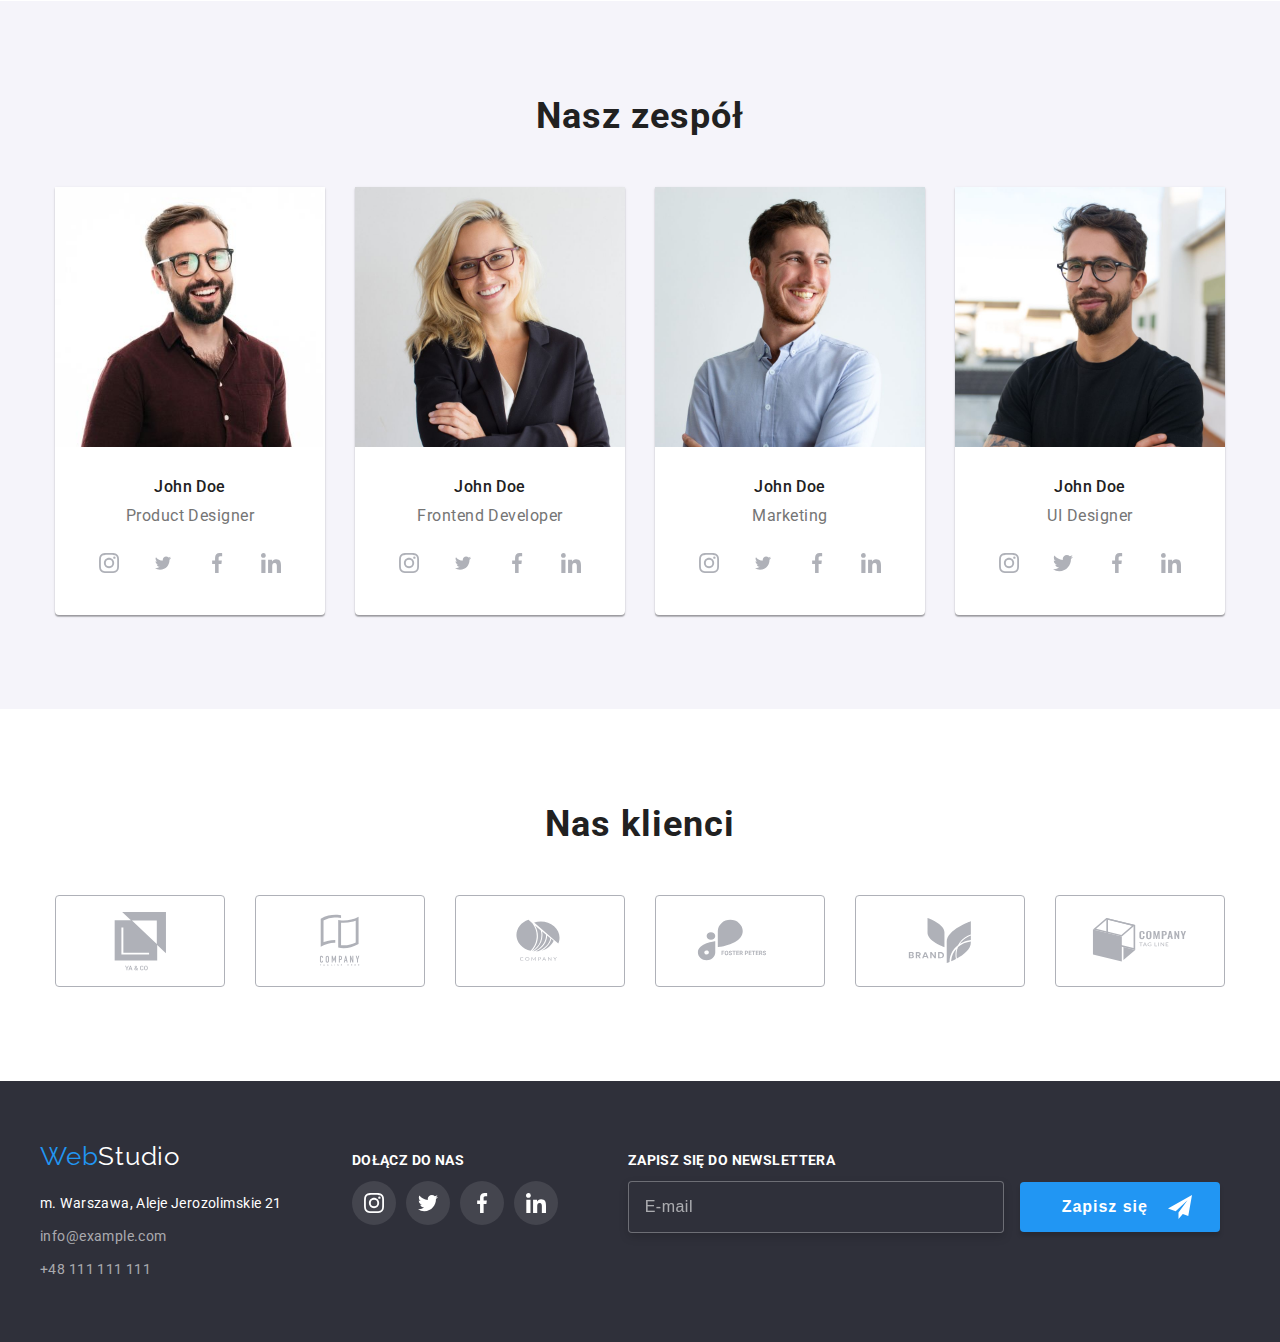
==== commit 1917e064: "changed after first mentor feedback" ====
--- a/index.html
+++ b/index.html
@@ -39,7 +39,10 @@
               <li class="navigation-position-between">
                 <a class="navigation links_focus_settings" href="portfolio.html">Portfolio</a>
               </li>
-              <li><a class="navigation links_focus_settings" href="kontakt.html">Kontakt</a></li>
+              <!--ToDo LINK kontakt.html -->
+              <li>
+                <a class="navigation links_focus_settings" href="#">Kontakt</a>
+              </li>
             </ul>
           </nav>
         </div>
@@ -84,7 +87,7 @@
                 <use href="images/decorations/icons.svg#icon-antenna"></use>
               </svg>
             </div>
-            <h3 class="header-three">LOREM IPSUM</h3>
+            <h3 class="header-three header-three-dist">LOREM IPSUM</h3>
             <p>
               Lorem ipsum dolor sit amet, consectetur adipiscing elit. Nam vel arcu sem. Sed non
               sodales dui. Interdum et malesuada
@@ -96,7 +99,7 @@
                 <use href="images/decorations/icons.svg#icon-clock"></use>
               </svg>
             </div>
-            <h3 class="header-three">LOREM IPSUM</h3>
+            <h3 class="header-three header-three-dist">LOREM IPSUM</h3>
             <p>
               Lorem ipsum dolor sit amet, consectetur adipiscing elit. Nam vel arcu sem. Sed non
               sodales dui. Interdum et malesuada
@@ -108,7 +111,7 @@
                 <use href="images/decorations/icons.svg#icon-diagram"></use>
               </svg>
             </div>
-            <h3 class="header-three">LOREM IPSUM</h3>
+            <h3 class="header-three header-three-dist">LOREM IPSUM</h3>
             <p>
               Lorem ipsum dolor sit amet, consectetur adipiscing elit. Nam vel arcu sem. Sed non
               sodales dui. Interdum et malesuada
@@ -120,7 +123,7 @@
                 <use href="images/decorations/icons.svg#icon-astronaut"></use>
               </svg>
             </div>
-            <h3 class="header-three">LOREM IPSUM</h3>
+            <h3 class="header-three header-three-dist">LOREM IPSUM</h3>
             <p>
               Lorem ipsum dolor sit amet, consectetur adipiscing elit. Nam vel arcu sem. Sed non
               sodales dui. Interdum et malesuada
@@ -393,13 +396,8 @@
         <div>
           <p class="footer-paragraph">Zapisz się do newslettera</p>
           <div class="footer-icons-position">
-            <form
-              name="footer-news-letter"
-              autocomplete="on"
-              method="POST"
-              action="javascript:void(0);"
-              validate
-            >
+            <form name="footer-news-letter" autocomplete="on" method="POST" validate>
+              <!-- action="javascript:void(0);" -->
               <input
                 class="news-letter-email"
                 type="email"
@@ -430,13 +428,8 @@
         </button>
         <div class="modal-container">
           <p class="modal-paragraph">Zostaw swoje dane w formularzu poniżej</p>
-          <form
-            name="zamow_usluge"
-            autocomplete="on"
-            method="POST"
-            action="javascript:void(0);"
-            validate
-          >
+          <form name="zamow_usluge" autocomplete="on" method="POST" validate>
+            <!-- action="javascript:void(0);" -->
             <label class="modal-label"
               >Imię
               <input
@@ -445,13 +438,13 @@
                 name="username"
                 minlength="2"
                 maxlength="50"
-                pattern="^[a-zA-Z]+\s[a-zA-Z]+$"
-                title="Podaj imię i nazwisko"
+                pattern="^[a-zA-Z]+$"
+                title="Podaj imię"
                 autocomplete="name"
                 placeholder=" "
                 required
-              /><svg class="modal-person-black" width="12" height="12">
-                <use href="images/decorations/icons_modal2_opt.svg#icon-person-black1"></use>
+              /><svg class="modal-svg-pos" width="12" height="12">
+                <use href="images/decorations/icons.svg#icon-person-black1"></use>
               </svg>
             </label>
 
@@ -462,8 +455,8 @@
                 type="tel"
                 name="phone_number"
                 title="Wprowadź numer telefonu opcjonalnie"
-              /><svg class="modal-phone-black" width="13" height="13">
-                <use href="images/decorations/icons_modal2_opt.svg#icon-phone-black1"></use>
+              /><svg class="modal-svg-pos" width="13" height="13">
+                <use href="images/decorations/icons.svg#icon-phone-black1"></use>
               </svg>
             </label>
 
@@ -478,7 +471,7 @@
                 ^(?P<local>[a-zA-Z0-9.!#$%&'*+/=?^_\x60{|}~-]+)@(?P<domain>[a-zA-Z0-9](?:[a-zA-Z0-9-]{0,61}[a-zA-Z0-9])?(?:\.[a-zA-Z0-9](?:[a-zA-Z0-9-]{0,61}[a-zA-Z0-9])?)*)$"
                 placeholder=" "
                 required
-              /><svg class="modal-email-black" width="15" height="12">
+              /><svg class="modal-svg-pos" width="15" height="12">
                 <use href="images/decorations/icons_modal2_opt.svg#icon-email-black1"></use>
               </svg>
             </label>
--- a/css/styles.css
+++ b/css/styles.css
@@ -154,16 +154,20 @@
   line-height: 1.14;
   letter-spacing: 0.02em;
   text-decoration: none;
+  transition: color 250ms cubic-bezier(0.4, 0, 0.2, 1) 0s;
   color: var(--main-text-color);
-  transition: color 250ms cubic-bezier(0.4, 0, 0.2, 1) 0s;
-}
-
-.navigation:visited {
+}
+
+/* .navigation:visited {
   color: var(--main-text-color);
-}
+} */
 
 .navigation:focus,
 .navigation:hover {
+  color: var(--selected-item-color);
+}
+
+.navigation-agencja-active {
   color: var(--selected-item-color);
 }
 
@@ -179,7 +183,27 @@
   border-radius: 2px;
 }
 
+.navigation-portfolio-active {
+  color: var(--selected-item-color);
+}
+
 .navigation-portfolio-active::after {
+  content: '';
+  display: block;
+  position: absolute;
+  top: 78px;
+  height: 4px;
+  width: 57px;
+  border-radius: 2px;
+  background-color: var(--selected-item-color);
+  border-radius: 2px;
+}
+
+.navigation-kontakt-active {
+  color: var(--selected-item-color);
+}
+
+.navigation-kontakt-active::after {
   content: '';
   display: block;
   position: absolute;
@@ -505,6 +529,10 @@
 
 .section-advantages {
   padding-top: 94px;
+}
+
+.header-three-dist {
+  padding-bottom: 10px;
 }
 
 .team-position {
@@ -658,7 +686,7 @@
   padding-top: 15px;
   padding-bottom: 15px;
   padding-left: 16px;
-  outline: 0;
+  outline: none;
   width: 358px;
   border: 1px solid rgba(255, 255, 255, 0.3);
   filter: drop-shadow(0px 4px 4px rgba(0, 0, 0, 0.15));
@@ -675,6 +703,11 @@
   line-height: 1, 25px;
   letter-spacing: 0.03em;
   color: rgba(255, 255, 255, 0.6);
+}
+
+.news-letter-email:focus {
+  border: 1px solid var(--selected-item-color);
+  border-radius: 4px;
 }
 
 .news-letter-submit {
@@ -694,6 +727,7 @@
   color: var(--fourth-text-color);
   text-align: left;
   fill: var(--fourth-text-color);
+  cursor: pointer;
 }
 
 .news-letter-submit-svg {
@@ -776,7 +810,7 @@
   display: block;
   position: relative;
   font-size: 12px;
-  /*line-height: 1.17px;*/
+  line-height: 1.17;
   letter-spacing: 0.01em;
   color: var(--second-text-color);
   padding-bottom: 10px;
@@ -785,29 +819,16 @@
 .modal-label-textarea {
   display: block;
   font-size: 12px;
-  /*line-height: 1.17px;*/
+  line-height: 1.17;
   letter-spacing: 0.01em;
   color: var(--second-text-color);
   padding-bottom: 20px;
 }
 
-.modal-person-black {
+.modal-svg-pos {
   position: absolute;
   top: 31px;
   left: 15px;
-}
-
-.modal-phone-black {
-  position: absolute;
-  top: 31px;
-  left: 15px;
-}
-
-.modal-email-black {
-  position: absolute;
-  top: 32px;
-  left: 15px;
-  fill: black;
 }
 
 .modal-inputs {
@@ -828,12 +849,13 @@
     border 250ms cubic-bezier(0.4, 0, 0.2, 1) 0s;
 }
 
-.modal-inputs:focus,
-.modal-inputs:focus + .modal-person-black,
-.modal-inputs:focus + .modal-phone-black,
-.modal-inputs:focus + .modal-email-black {
-  border: 1px solid var(--selected-item-color);
-  border-radius: 4px;
+.modal-inputs:focus {
+  outline: 1px solid var(--selected-item-color);
+  /* border: 1px solid var(--selected-item-color);
+  border-radius: 4px; */
+}
+
+.modal-inputs:focus + svg {
   fill: var(--selected-item-color);
 }
 
@@ -930,6 +952,7 @@
   line-height: 1.875;
   letter-spacing: 0.06em;
   color: var(--fourth-text-color);
+  cursor: pointer;
 }
 
 /* 
